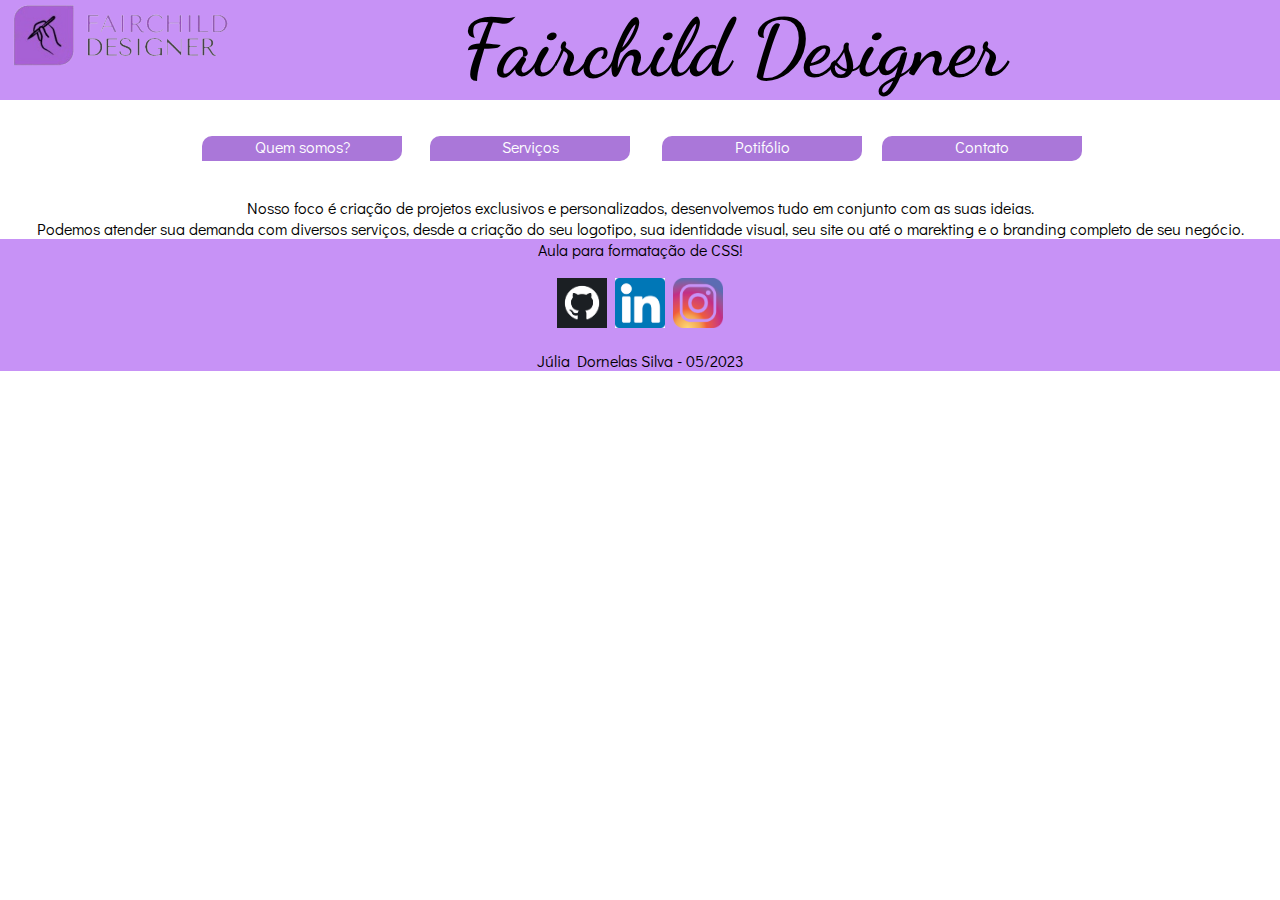
==== index.html @ 5fb00635 "Add files via upload" ====
<!DOCTYPE html>
<html lang="en">
  <head>
    <meta charset="UTF-8" />
    <title>Fairchild Designer</title>
    <link rel="stylesheet" href="Style.css" />
  </head>
  <body>
    <header>

      <div class="banner">
        <img class="titulo-principal" src="logo.png" alt="" width="250px" />
      </div>

      <div class="banner" id="banner">
        <h1 class="titulo-principal">Fairchild Designer</h1>
      </div>
    </header>
    <br>
    <br>
    <div> 
       <pre> <a href="#Quemsomos" class="buttonClass">Quem somos?</a>       <a href="#Serviços" class="buttonClass">Serviços</a>        <a href="#Portifolio" class="buttonClass">Potifólio</a>     <a href="#ctt" class="buttonClass">Contato</a></pre>
    </div>

    <br>
    <br>
    <div class="texto-principal">  
        <p>Nosso foco é criação de projetos exclusivos e personalizados,
        desenvolvemos tudo em conjunto com as suas ideias.
        <BR>
        Podemos atender sua demanda com diversos serviços, desde a criação do
seu logotipo, sua identidade visual, seu site ou até o marekting e o 
branding completo de seu negócio.</p>


    </div>
  
<!--
    <div class="OutrasPaginas">
      <a href=".html">Elenco da série</a>
    </div>
-->



<footer>
    <pre>Aula para formatação de CSS!</pre>
<br>
    <pre><a class="redes" href="https://github.com/Julia-Dornelas"><img src="github.png" alt="" width="50"></a>  <a class="redes" href="https://www.linkedin.com/in/j%C3%BAlia-dornelas-6a8aa9273"><img src="Linkedln.png" alt=""width="50"></a>  <a class="redes" href="https://instagram.com/julia_dornelas_?igshid=NTc4MTIwNjQ2YQ=="><img src="insta.png" alt="" width="50" ></a></pre>
    <br>
    <pre>Júlia Dornelas Silva - 05/2023</pre>
  </footer>

  </body>
</html>
---- Style.css ----
@import url('https://fonts.googleapis.com/css2?family=Dancing+Script&family=Didact+Gothic&family=Gaegu&display=swap');

/*
font-family: 'Dancing Script', cursive; 
font-family: 'Didact Gothic', sans-serif;
font-family: 'Gaegu', cursive;
*/

:root{
    --CorBanner: #C792F6;
    --CorPrincipal: #AA77D9;
    --CorSecundaria:#8E5DBC;
    --CorTerciaria:#E5AEFF;
    --CorExtra:#FFCBFF;
}
header{
    background-color: var(--CorBanner);
}
*{
    margin: 0;
    padding: 0;
}

footer{
    background-color: var(--CorBanner);
   
}

pre{
    text-align: center;
    font-family: 'Didact Gothic', sans-serif;
}
/*Classes*/

.banner{
      display: inline-block;
      background-color: var(--CorBanner);
}

.titulo-principal{
    font-family: 'Dancing Script', cursive;
    font-size: 80px;
    background-color: var(--CorBanner);
    margin-top: 0;
    border-bottom: 4px var(--CorBanner) solid;
    text-align: center;
}
.texto-principal{
     font-family: 'Didact Gothic', sans-serif;
     text-align: center;
}

.buttonClass {
    font-family: 'Didact Gothic', sans-serif;
    text-decoration: none;
    display: inline-block;
    width:200px;
    height:25px;
    border-width:1px;
    border-top-left-radius:10px;
    border-bottom-right-radius:10px;
    color:#fff;
    border-color:3px rgba(0, 0, 0, 0);
    background:var(--CorPrincipal);
  }

/*Id's*/

#banner{
    text-align: center;
    margin: auto;
    width: 75%;
}
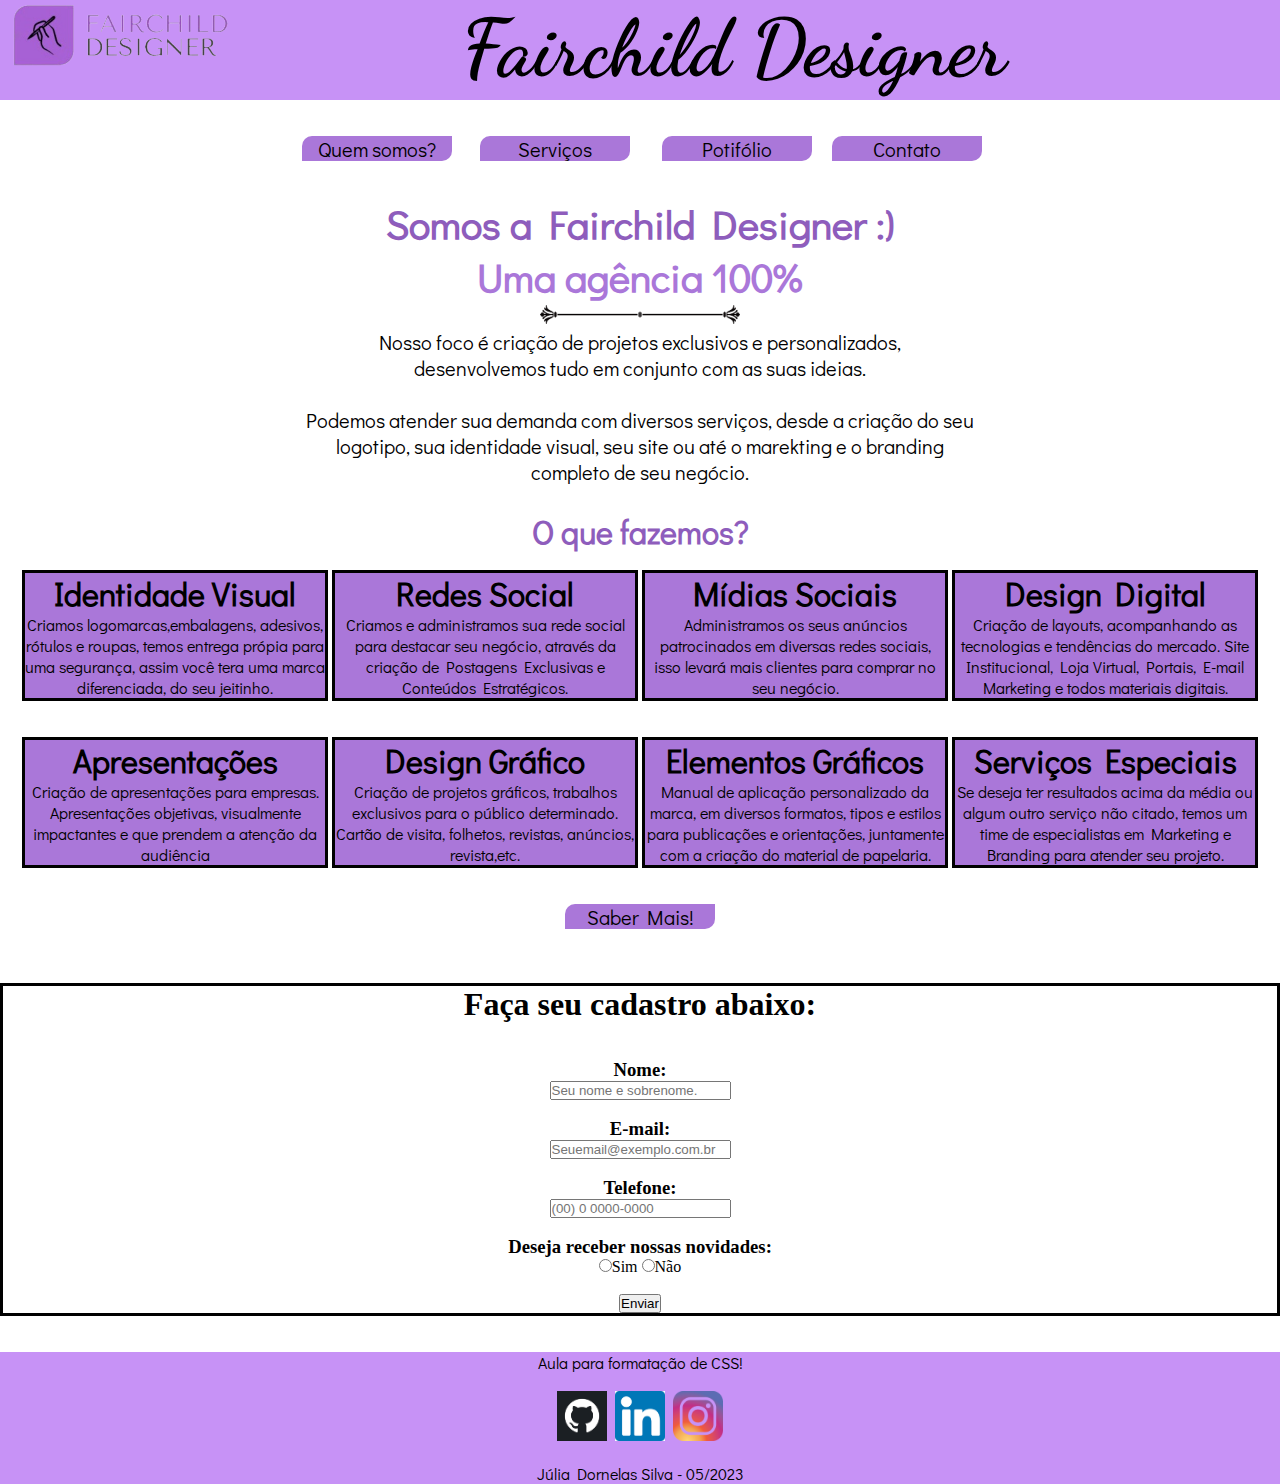
==== commit 73e364c8: "Add files via upload" ====
--- a/index.html
+++ b/index.html
@@ -1,55 +1,175 @@
 <!DOCTYPE html>
 <html lang="en">
-  <head>
-    <meta charset="UTF-8" />
-    <title>Fairchild Designer</title>
-    <link rel="stylesheet" href="Style.css" />
-  </head>
-  <body>
-    <header>
 
-      <div class="banner">
-        <img class="titulo-principal" src="logo.png" alt="" width="250px" />
-      </div>
+<head>
+  <meta charset="UTF-8" />
+  <title>Fairchild Designer</title>
+  <link rel="stylesheet" href="Style.css" />
+</head>
 
-      <div class="banner" id="banner">
-        <h1 class="titulo-principal">Fairchild Designer</h1>
-      </div>
-    </header>
-    <br>
-    <br>
-    <div> 
-       <pre> <a href="#Quemsomos" class="buttonClass">Quem somos?</a>       <a href="#Serviços" class="buttonClass">Serviços</a>        <a href="#Portifolio" class="buttonClass">Potifólio</a>     <a href="#ctt" class="buttonClass">Contato</a></pre>
+<body>
+  <header>
+
+    <div class="banner">
+      <img class="titulo-principal" src="logo.png" alt="" width="250px" />
     </div>
 
+    <div class="banner" id="banner">
+      <h1 class="titulo-principal">Fairchild Designer</h1>
+    </div>
+
+  </header>
+  <br>
+  <br>
+  <div>
+    <pre> <a href="#Quemsomos" class="buttonClass">Quem somos?</a>       <a href="#Serviços" class="buttonClass">Serviços</a>        <a href="#Portifolio" class="buttonClass">Potifólio</a>     <a href="#ctt" class="buttonClass">Contato</a></pre>
+  </div>
+
+  <br>
+  <br>
+  <div class="texto-principal">
+    <h1 class="h1sub">Somos a Fairchild Designer :)</h1>
+    <h1 class="h1subb">Uma agência 100%</h1>
+    <img class="linha" src="line.png" alt="" width="200px" height="">
     <br>
-    <br>
-    <div class="texto-principal">  
-        <p>Nosso foco é criação de projetos exclusivos e personalizados,
-        desenvolvemos tudo em conjunto com as suas ideias.
-        <BR>
-        Podemos atender sua demanda com diversos serviços, desde a criação do
-seu logotipo, sua identidade visual, seu site ou até o marekting e o 
-branding completo de seu negócio.</p>
+
+    <p>Nosso foco é criação de projetos exclusivos e personalizados,<br>
+      desenvolvemos tudo em conjunto com as suas ideias.</p>
+    <BR>
+    <p>Podemos atender sua demanda com diversos serviços, desde a criação do seu <br>
+      logotipo, sua identidade visual, seu site ou até o marekting e o branding<br>
+      completo de seu negócio.</p><br>
+  </div>
+
+<h1 class="subtitulo">O que fazemos?</h1><br>
+
+<Div class="Oque">
+<Div class="oquefazemos">
+<p>
+  <h1>Identidade Visual</h1>
+  Criamos logomarcas,embalagens, adesivos, rótulos e roupas, temos 
+  entrega própia para uma segurança, assim você tera uma marca
+  diferenciada, do seu jeitinho.
+</p>
+</Div>
+
+<div class="oquefazemos">
+<h1>Redes Social</h1>
+<p>Criamos e administramos sua rede social para destacar seu negócio, através da 
+  criação de Postagens Exclusivas e Conteúdos Estratégicos.</p>
+</div>
+
+<div class="oquefazemos"> 
+  <h1>Mídias Sociais</h1>
+  <p>Administramos os seus anúncios patrocinados em diversas redes sociais, 
+    isso levará mais clientes para comprar no seu negócio.</p>
+</div>
+
+<div class="oquefazemos">
+<h1>Design Digital</h1>
+<p>Criação de layouts, acompanhando as tecnologias
+   e tendências do mercado. Site Institucional, Loja Virtual, 
+   Portais, E-mail Marketing e todos materiais digitais.</p>
+</div>
+</Div><br><br>
+
+<div class="oque2">
+<div class="fazemos">
+<h1>Apresentações</h1>
+<p>Criação de apresentações para empresas. Apresentações
+   objetivas, visualmente impactantes e que prendem a 
+   atenção da audiência</p>
+</div>
+
+<div class="fazemos">
+  <h1>Design Gráfico</h1>
+<p> Criação de projetos gráficos, trabalhos exclusivos para o público determinado.
+   Cartão de visita, folhetos, revistas, anúncios, revista,etc.</p>
+</div>
+
+<div class="fazemos">
+<h1>Elementos Gráficos</h1>
+<p>Manual de aplicação personalizado da marca, em diversos formatos, tipos e 
+  estilos para publicações e orientações, juntamente com a criação do material 
+  de papelaria.</p>
+</div>
+
+<div class="fazemos">
+<h1>Serviços Especiais</h1>
+<p>Se deseja ter resultados acima da média ou algum outro serviço não 
+  citado, temos um time de especialistas em Marketing e Branding para atender
+  seu projeto.</p>
+</div>
+</div>
+
+<br><br>
+<div class="sabermais">
+<a class="buttonClass" href="https://wa.me/5534998268048">Saber Mais!</a>
+</div>
+<br><br><br>
+
+<form action="" name="formulario" method="get">
+<Div class="cadastro">
+
+  <h1>Faça seu cadastro abaixo:</h1><br><br>
+
+  <label for="nome"><h3>Nome:</h3></label>
+  <input
+    type="text"
+    name="nome"
+    id="nome"
+    placeholder="Seu nome e sobrenome."
+    required/>
+  <br><br>
+
+  <label for=""><h3>E-mail:</h3></label>
+  <input type="email" placeholder="Seuemail@exemplo.com.br" required />
+   <br><br>
+
+  <label for="Telefone"><h3>Telefone:</h3></label>
+  <input
+    type="tel"
+    name="telefone"
+    id="telefone"
+    placeholder="(00) 0 0000-0000"
+    required
+  />    <br><br>
+  <label for=""><h3>Deseja receber nossas novidades:</h3></label>
+    <input type="radio" name="Deseja receber nossas novidades:" id="Sim">Sim
+    <input type="radio" name="Deseja receber nossas novidades:" id="Não">Não
+    <br><br>
 
 
-    </div>
+  <button type="">Enviar</button>
+</form>
+
   
-<!--
+</Div>
+
+
+
+
+  <!--
     <div class="OutrasPaginas">
       <a href=".html">Elenco da série</a>
     </div>
 -->
 
 
-
-<footer>
+  <br>
+  <br>
+  <footer id="ctt">
     <pre>Aula para formatação de CSS!</pre>
-<br>
+    <br>
     <pre><a class="redes" href="https://github.com/Julia-Dornelas"><img src="github.png" alt="" width="50"></a>  <a class="redes" href="https://www.linkedin.com/in/j%C3%BAlia-dornelas-6a8aa9273"><img src="Linkedln.png" alt=""width="50"></a>  <a class="redes" href="https://instagram.com/julia_dornelas_?igshid=NTc4MTIwNjQ2YQ=="><img src="insta.png" alt="" width="50" ></a></pre>
     <br>
     <pre>Júlia Dornelas Silva - 05/2023</pre>
   </footer>
+  <!--Fontes: 
+  - https://.pngtree.com/so/linha
+  - https://www.maxcriativo.com/ 
+  - https://www.brunolaurino.com.br/#mfn-rev-slider
+  -->
+</body>
 
-  </body>
-</html>
+</html>--- a/Style.css
+++ b/Style.css
@@ -6,38 +6,65 @@
 font-family: 'Gaegu', cursive;
 */
 
-:root{
+:root {
     --CorBanner: #C792F6;
     --CorPrincipal: #AA77D9;
-    --CorSecundaria:#8E5DBC;
-    --CorTerciaria:#E5AEFF;
-    --CorExtra:#FFCBFF;
+    --CorSecundaria: #8E5DBC;
+    --CorTerciaria: #E5AEFF;
+    --CorExtra: #FFCBFF;
 }
-header{
+
+header {
     background-color: var(--CorBanner);
+
 }
-*{
+
+* {
     margin: 0;
     padding: 0;
 }
 
-footer{
-    background-color: var(--CorBanner);
-   
+hr {
+    color: var(--CorSecundaria);
+    text-align: center;
 }
 
-pre{
+
+footer {
+    background-color: var(--CorBanner);
+
+}
+
+pre {
     text-align: center;
     font-family: 'Didact Gothic', sans-serif;
 }
+
 /*Classes*/
 
-.banner{
-      display: inline-block;
-      background-color: var(--CorBanner);
+
+.h1sub {
+    font-family: 'Didact Gothic', sans-serif;
+    color: var(--CorSecundaria);
 }
 
-.titulo-principal{
+.h1subb {
+    font-family: 'Didact Gothic', sans-serif;
+    color: var(--CorPrincipal);
+}
+
+.subtitulo {
+    color: var(--CorSecundaria);
+    font-family: 'Didact Gothic', sans-serif;
+    text-align: center;
+}
+
+.banner {
+    display: inline-block;
+    background-color: var(--CorBanner);
+}
+
+.titulo-principal {
     font-family: 'Dancing Script', cursive;
     font-size: 80px;
     background-color: var(--CorBanner);
@@ -45,29 +72,68 @@
     border-bottom: 4px var(--CorBanner) solid;
     text-align: center;
 }
-.texto-principal{
-     font-family: 'Didact Gothic', sans-serif;
-     text-align: center;
+
+.texto-principal {
+    font-family: 'Didact Gothic', sans-serif;
+    text-align: center;
+    font-size: 20px;
 }
 
 .buttonClass {
     font-family: 'Didact Gothic', sans-serif;
     text-decoration: none;
     display: inline-block;
-    width:200px;
-    height:25px;
-    border-width:1px;
-    border-top-left-radius:10px;
-    border-bottom-right-radius:10px;
-    color:#fff;
-    border-color:3px rgba(0, 0, 0, 0);
-    background:var(--CorPrincipal);
-  }
+    font-size: 20px;
+    width: 150px;
+    height: 25px;
+    border-width: 1px;
+    color: black;
+    border-top-left-radius: 10px;
+    border-bottom-right-radius: 10px;
+    background: var(--CorPrincipal);
+    text-align: center;
+}
+.sabermais{
+    text-align: center;
+}
+.linha {
+    text-align: center;
+}
+.Oque{
+    text-align: center;
+}
+.oque2{
+    text-align: center;
+}
+.oquefazemos{
+    background-color: var(--CorPrincipal);
+    display: inline-block;
+    border:3px black solid;
+    font-family: 'Didact Gothic', sans-serif;
+    text-align: center;
+    width: 300px;
+    height: auto;
+}
+
+.fazemos{
+    background-color: var(--CorPrincipal);
+    display: inline-block;
+    border:3px black solid;
+    font-family: 'Didact Gothic', sans-serif;
+    text-align: center;
+    width: 300px;
+    height: auto;
+}
+
+.cadastro{
+    border: 3px black solid;
+    text-align: center;
+}
 
 /*Id's*/
 
-#banner{
+#banner {
     text-align: center;
     margin: auto;
     width: 75%;
-}
+}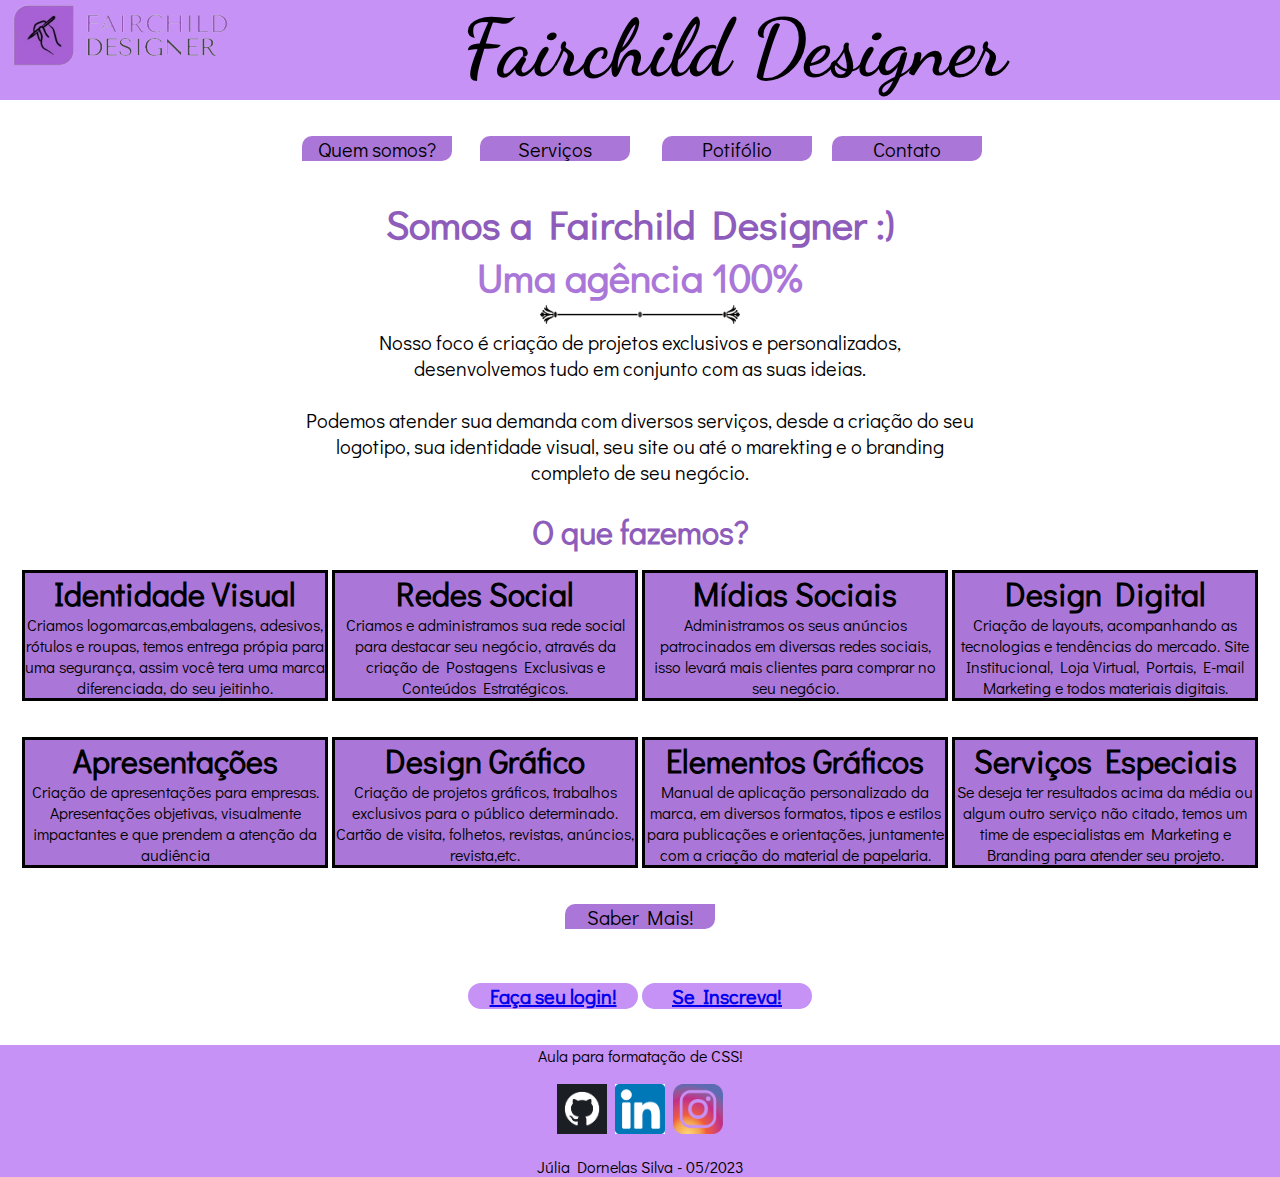
==== commit 4471d68f: "Add files via upload" ====
--- a/index.html
+++ b/index.html
@@ -41,120 +41,86 @@
       completo de seu negócio.</p><br>
   </div>
 
-<h1 class="subtitulo">O que fazemos?</h1><br>
+  <h1 class="subtitulo">O que fazemos?</h1><br>
 
-<Div class="Oque">
-<Div class="oquefazemos">
-<p>
-  <h1>Identidade Visual</h1>
-  Criamos logomarcas,embalagens, adesivos, rótulos e roupas, temos 
-  entrega própia para uma segurança, assim você tera uma marca
-  diferenciada, do seu jeitinho.
-</p>
-</Div>
+  <Div class="Oque">
+    <Div class="oquefazemos">
+      <p>
+      <h1>Identidade Visual</h1>
+      Criamos logomarcas,embalagens, adesivos, rótulos e roupas, temos
+      entrega própia para uma segurança, assim você tera uma marca
+      diferenciada, do seu jeitinho.
+      </p>
+    </Div>
 
-<div class="oquefazemos">
-<h1>Redes Social</h1>
-<p>Criamos e administramos sua rede social para destacar seu negócio, através da 
-  criação de Postagens Exclusivas e Conteúdos Estratégicos.</p>
-</div>
+    <div class="oquefazemos">
+      <h1>Redes Social</h1>
+      <p>Criamos e administramos sua rede social para destacar seu negócio, através da
+        criação de Postagens Exclusivas e Conteúdos Estratégicos.</p>
+    </div>
 
-<div class="oquefazemos"> 
-  <h1>Mídias Sociais</h1>
-  <p>Administramos os seus anúncios patrocinados em diversas redes sociais, 
-    isso levará mais clientes para comprar no seu negócio.</p>
-</div>
+    <div class="oquefazemos">
+      <h1>Mídias Sociais</h1>
+      <p>Administramos os seus anúncios patrocinados em diversas redes sociais,
+        isso levará mais clientes para comprar no seu negócio.</p>
+    </div>
 
-<div class="oquefazemos">
-<h1>Design Digital</h1>
-<p>Criação de layouts, acompanhando as tecnologias
-   e tendências do mercado. Site Institucional, Loja Virtual, 
-   Portais, E-mail Marketing e todos materiais digitais.</p>
-</div>
-</Div><br><br>
+    <div class="oquefazemos">
+      <h1>Design Digital</h1>
+      <p>Criação de layouts, acompanhando as tecnologias
+        e tendências do mercado. Site Institucional, Loja Virtual,
+        Portais, E-mail Marketing e todos materiais digitais.</p>
+    </div>
+  </Div><br><br>
 
-<div class="oque2">
-<div class="fazemos">
-<h1>Apresentações</h1>
-<p>Criação de apresentações para empresas. Apresentações
-   objetivas, visualmente impactantes e que prendem a 
-   atenção da audiência</p>
-</div>
+  <div class="oque2">
+    <div class="fazemos">
+      <h1>Apresentações</h1>
+      <p>Criação de apresentações para empresas. Apresentações
+        objetivas, visualmente impactantes e que prendem a
+        atenção da audiência</p>
+    </div>
 
-<div class="fazemos">
-  <h1>Design Gráfico</h1>
-<p> Criação de projetos gráficos, trabalhos exclusivos para o público determinado.
-   Cartão de visita, folhetos, revistas, anúncios, revista,etc.</p>
-</div>
+    <div class="fazemos">
+      <h1>Design Gráfico</h1>
+      <p> Criação de projetos gráficos, trabalhos exclusivos para o público determinado.
+        Cartão de visita, folhetos, revistas, anúncios, revista,etc.</p>
+    </div>
 
-<div class="fazemos">
-<h1>Elementos Gráficos</h1>
-<p>Manual de aplicação personalizado da marca, em diversos formatos, tipos e 
-  estilos para publicações e orientações, juntamente com a criação do material 
-  de papelaria.</p>
-</div>
+    <div class="fazemos">
+      <h1>Elementos Gráficos</h1>
+      <p>Manual de aplicação personalizado da marca, em diversos formatos, tipos e
+        estilos para publicações e orientações, juntamente com a criação do material
+        de papelaria.</p>
+    </div>
 
-<div class="fazemos">
-<h1>Serviços Especiais</h1>
-<p>Se deseja ter resultados acima da média ou algum outro serviço não 
-  citado, temos um time de especialistas em Marketing e Branding para atender
-  seu projeto.</p>
-</div>
-</div>
+    <div class="fazemos">
+      <h1>Serviços Especiais</h1>
+      <p>Se deseja ter resultados acima da média ou algum outro serviço não
+        citado, temos um time de especialistas em Marketing e Branding para atender
+        seu projeto.</p>
+    </div>
+  </div>
 
-<br><br>
-<div class="sabermais">
-<a class="buttonClass" href="https://wa.me/5534998268048">Saber Mais!</a>
-</div>
-<br><br><br>
-
-<form action="" name="formulario" method="get">
-<Div class="cadastro">
-
-  <h1>Faça seu cadastro abaixo:</h1><br><br>
-
-  <label for="nome"><h3>Nome:</h3></label>
-  <input
-    type="text"
-    name="nome"
-    id="nome"
-    placeholder="Seu nome e sobrenome."
-    required/>
   <br><br>
-
-  <label for=""><h3>E-mail:</h3></label>
-  <input type="email" placeholder="Seuemail@exemplo.com.br" required />
-   <br><br>
-
-  <label for="Telefone"><h3>Telefone:</h3></label>
-  <input
-    type="tel"
-    name="telefone"
-    id="telefone"
-    placeholder="(00) 0 0000-0000"
-    required
-  />    <br><br>
-  <label for=""><h3>Deseja receber nossas novidades:</h3></label>
-    <input type="radio" name="Deseja receber nossas novidades:" id="Sim">Sim
-    <input type="radio" name="Deseja receber nossas novidades:" id="Não">Não
-    <br><br>
+  <div class="sabermais">
+    <a class="buttonClass" href="https://wa.me/5534998268048">Saber Mais!</a>
+  </div>
+  <br><br><br>
 
 
-  <button type="">Enviar</button>
-</form>
+  </Div>
 
-  
+<Div class="cadastros">
+  <div class="logins">
+    <a href="./login.html"><h1>Faça seu login!</h1></a>
+
+  </div>
+
+  <div class="logins">
+    <a href="./cadastro.html"><h1>Se Inscreva!</h1></a>
+  </div>
 </Div>
-
-
-
-
-  <!--
-    <div class="OutrasPaginas">
-      <a href=".html">Elenco da série</a>
-    </div>
--->
-
 
   <br>
   <br>
@@ -165,6 +131,7 @@
     <br>
     <pre>Júlia Dornelas Silva - 05/2023</pre>
   </footer>
+
   <!--Fontes: 
   - https://.pngtree.com/so/linha
   - https://www.maxcriativo.com/ 
@@ -172,4 +139,9 @@
   -->
 </body>
 
-</html>+</html>
+<!--
+    <div class="OutrasPaginas">
+      <a href=".html">Elenco da série</a>
+    </div>
+-->--- a/Style.css
+++ b/Style.css
@@ -41,7 +41,54 @@
 }
 
 /*Classes*/
-
+.loginn {
+    background-color: var(--CorBanner);
+
+}
+
+.logins {
+    font-family: 'Didact Gothic', sans-serif;
+    text-decoration: none;
+    background-color: var(--CorBanner);
+
+    display: inline-block;
+    width: 170px;
+    font-size: 10px;
+    border-radius: 20px;
+    text-align: center;
+}
+
+.cadastros {
+    text-align: center;
+    text-decoration: none;
+}
+
+.cadastro {
+    width: 100vw;
+    height: 100vh;
+    display: flex;
+    flex-direction: row;
+    justify-content: center;
+    align-items: center;
+    border: 3px black solid;
+}
+
+.titulo-login {
+    background-color: var(--CorPrincipal);
+    margin: auto;
+    border-radius: 15px;
+    width: 300px;
+    text-align: center;
+}
+
+.lc{
+    width: 100vw;
+    height: 100vh;
+    display: flex;
+    flex-direction: row;
+    justify-content: center;
+    align-items: center;
+}
 
 .h1sub {
     font-family: 'Didact Gothic', sans-serif;
@@ -93,39 +140,44 @@
     background: var(--CorPrincipal);
     text-align: center;
 }
-.sabermais{
-    text-align: center;
-}
+
+.sabermais {
+    text-align: center;
+}
+
 .linha {
     text-align: center;
 }
-.Oque{
-    text-align: center;
-}
-.oque2{
-    text-align: center;
-}
-.oquefazemos{
+
+.Oque {
+    text-align: center;
+}
+
+.oque2 {
+    text-align: center;
+}
+
+.oquefazemos {
     background-color: var(--CorPrincipal);
     display: inline-block;
-    border:3px black solid;
+    border: 3px black solid;
     font-family: 'Didact Gothic', sans-serif;
     text-align: center;
     width: 300px;
     height: auto;
 }
 
-.fazemos{
+.fazemos {
     background-color: var(--CorPrincipal);
     display: inline-block;
-    border:3px black solid;
+    border: 3px black solid;
     font-family: 'Didact Gothic', sans-serif;
     text-align: center;
     width: 300px;
     height: auto;
 }
 
-.cadastro{
+.cadastro {
     border: 3px black solid;
     text-align: center;
 }
@@ -136,4 +188,15 @@
     text-align: center;
     margin: auto;
     width: 75%;
+}
+
+#login {
+    border: 3px black solid;
+    height: 250px;
+    width: 320px;
+    text-align: center;
+    display: inline-block;
+    flex-direction: row;
+    justify-content: center;
+    align-items: center;
 }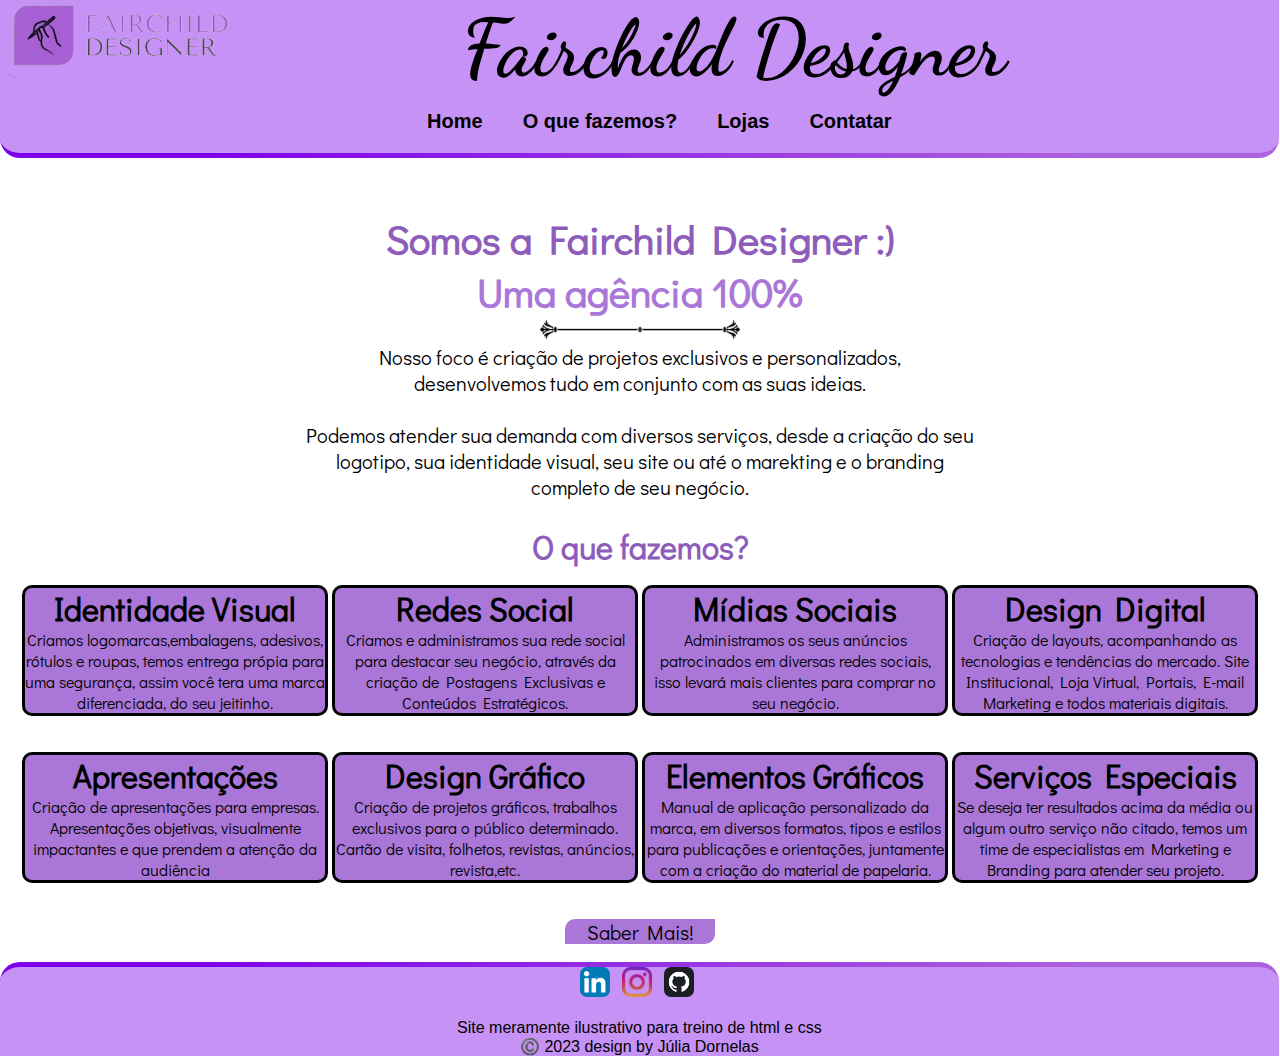
==== commit 64c6e39d: "Add files via upload" ====
--- a/index.html
+++ b/index.html
@@ -3,28 +3,33 @@
 
 <head>
   <meta charset="UTF-8" />
-  <title>Fairchild Designer</title>
+  <title>Fairchild Designer</title> 
   <link rel="stylesheet" href="Style.css" />
 </head>
 
 <body>
-  <header>
 
-    <div class="banner">
-      <img class="titulo-principal" src="logo.png" alt="" width="250px" />
+  <header class="banner">
+
+<div class="banner">
+      <img class="titulo-principal" src= "img/logo.png" alt="" width="250px" />
     </div>
 
     <div class="banner" id="banner">
       <h1 class="titulo-principal">Fairchild Designer</h1>
     </div>
+    <div class="header-menu menu">
+      <ul>
+      <li><a href="./index.html">Home</a></li>
+        <li><a href="#">O que fazemos?</a></li>
+        <li><a href="#">Lojas</a></li>
+        <li><a href="./contatar.html">Contatar</a></li>
+      </ul>
+    </div>
+  </header>
 
-  </header>
   <br>
   <br>
-  <div>
-    <pre> <a href="#Quemsomos" class="buttonClass">Quem somos?</a>       <a href="#Serviços" class="buttonClass">Serviços</a>        <a href="#Portifolio" class="buttonClass">Potifólio</a>     <a href="#ctt" class="buttonClass">Contato</a></pre>
-  </div>
-
   <br>
   <br>
   <div class="texto-principal">
@@ -104,32 +109,19 @@
 
   <br><br>
   <div class="sabermais">
-    <a class="buttonClass" href="https://wa.me/5534998268048">Saber Mais!</a>
+    <a class="buttonClass" href="https://wa.me/5534999232850">Saber Mais!</a>
   </div>
-  <br><br><br>
+  <br>
+  </Div>
 
 
-  </Div>
+    <footer>
+      <pre class="ctt"> <a href="#"><img class="redes git"  src="img/linkedin.png" alt="" width="30px"></a>   <a href="#"><img class="redes"  src="img/instagram.png" alt="" width="30px"> </a> <a href="#"> <img class="redes git" src="img/github.png" alt="" width="30px"> </a> </pre>
+      <br/>
 
-<Div class="cadastros">
-  <div class="logins">
-    <a href="./login.html"><h1>Faça seu login!</h1></a>
+      <p>Site meramente ilustrativo para treino de html e css  <br>©️ 2023 design by Júlia Dornelas</p>
 
-  </div>
-
-  <div class="logins">
-    <a href="./cadastro.html"><h1>Se Inscreva!</h1></a>
-  </div>
-</Div>
-
-  <br>
-  <br>
-  <footer id="ctt">
-    <pre>Aula para formatação de CSS!</pre>
-    <br>
-    <pre><a class="redes" href="https://github.com/Julia-Dornelas"><img src="github.png" alt="" width="50"></a>  <a class="redes" href="https://www.linkedin.com/in/j%C3%BAlia-dornelas-6a8aa9273"><img src="Linkedln.png" alt=""width="50"></a>  <a class="redes" href="https://instagram.com/julia_dornelas_?igshid=NTc4MTIwNjQ2YQ=="><img src="insta.png" alt="" width="50" ></a></pre>
-    <br>
-    <pre>Júlia Dornelas Silva - 05/2023</pre>
+    </footer>
   </footer>
 
   <!--Fontes: 
--- a/Style.css
+++ b/Style.css
@@ -15,13 +15,56 @@
 }
 
 header {
-    background-color: var(--CorBanner);
-
-}
+  padding-bottom: 20px;
+  width: 99.9%;
+  display: inline-block;
+  border-bottom: 5px solid transparent;
+  background: linear-gradient(var(--corBanner), var(--corBanner))padding-box, linear-gradient(to right, #ff30c0, #30ffff)border-box;
+}
+
 
 * {
-    margin: 0;
-    padding: 0;
+  margin: 0;
+  padding: 0;
+}
+
+li {
+  margin-left: 40px;
+  font-size: 20px;
+  text-decoration: none;
+  font-family: "Sora", sans-serif;
+}
+
+ul{
+  display: flex;
+  justify-content: center;
+  margin-top: 10px;
+  
+}
+
+ul li {
+  list-style-type: none;
+  color: rgb(0, 0, 0);
+  display: inline-block;
+  transition: 0.1s;
+  font-weight: bold;
+}
+
+ul Li:hover {
+
+  cursor: pointer;
+  letter-spacing: 0.9px;
+  background: linear-gradient(90deg, #61308f 20%, #9948ab 100%);
+  -webkit-background-clip: text;
+  -webkit-text-fill-color: transparent;
+  scale: 1.2;
+
+}
+
+a {
+  text-decoration: none;
+  color: inherit;
+  color: black solid;
 }
 
 hr {
@@ -107,8 +150,11 @@
 }
 
 .banner {
-    display: inline-block;
-    background-color: var(--CorBanner);
+    border-bottom-left-radius: 20px ;
+border-bottom-right-radius: 20px ;
+    display: inline-block;
+    background: linear-gradient(var(--CorBanner), var(--CorBanner))padding-box, linear-gradient(to right, #7e00ec 15%, #ac61de 85%)border-box;
+
 }
 
 .titulo-principal {
@@ -125,7 +171,9 @@
     text-align: center;
     font-size: 20px;
 }
-
+.git{
+    border-radius: 7px;
+}
 .buttonClass {
     font-family: 'Didact Gothic', sans-serif;
     text-decoration: none;
@@ -165,8 +213,13 @@
     text-align: center;
     width: 300px;
     height: auto;
-}
-
+    border-radius: 10px;
+}
+.oquefazemos:hover{
+    scale: 1.2;
+    transition: 0.5s;
+    background-color: #c59be9;
+}
 .fazemos {
     background-color: var(--CorPrincipal);
     display: inline-block;
@@ -175,8 +228,14 @@
     text-align: center;
     width: 300px;
     height: auto;
-}
-
+    border-radius: 10px;
+}
+
+.fazemos:hover{
+    scale: 1.2;
+    transition: 0.5s;
+    background-color: #c59be9;
+}
 .cadastro {
     border: 3px black solid;
     text-align: center;
@@ -199,4 +258,44 @@
     flex-direction: row;
     justify-content: center;
     align-items: center;
-}+}
+
+footer {
+    font-family: "Sora", sans-serif;
+    text-align: center;
+    width: 99.9%;
+    display: inline-block;
+    border-top: 5px solid transparent;
+border-top-left-radius: 20px ;
+border-top-right-radius: 20px ;
+    background: linear-gradient(var(--CorBanner), var(--CorBanner))padding-box, linear-gradient(to right, #7e00ec 15%, #ac61de 85%)border-box;
+  }
+  
+  pre {
+    text-align: center;
+  }
+  
+  /*CLASSES*/  
+  .banner {
+    display: inline-block;
+  }
+  
+  .header-menu {
+    text-align: center;
+  }
+  
+  .menu {
+    display: flex;
+    justify-content: center;
+  }
+  
+  .logostarcourt {
+    text-align: center;
+    margin-top: 20px;
+    margin-bottom: 20px;
+  }
+  
+  .redes:hover{
+    scale: 1.2;
+  }
+  
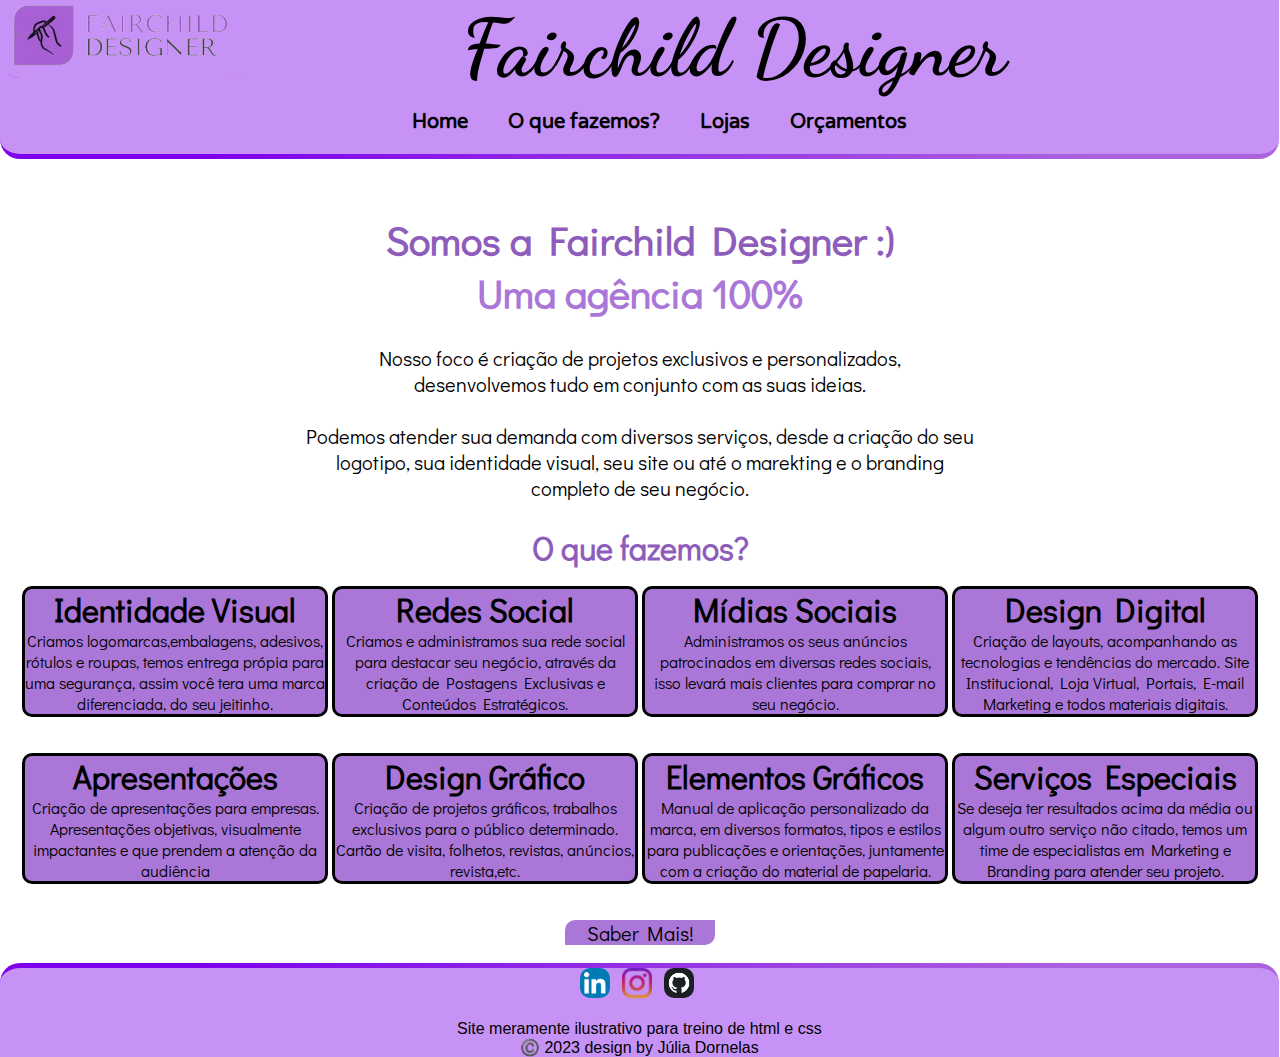
==== commit 6a2795a2: "Add files via upload" ====
--- a/index.html
+++ b/index.html
@@ -5,6 +5,7 @@
   <meta charset="UTF-8" />
   <title>Fairchild Designer</title> 
   <link rel="stylesheet" href="Style.css" />
+  <link rel="stylesheet" href="Geral.css" />
 </head>
 
 <body>
@@ -14,7 +15,7 @@
 <div class="banner">
       <img class="titulo-principal" src= "img/logo.png" alt="" width="250px" />
     </div>
-
+ 
     <div class="banner" id="banner">
       <h1 class="titulo-principal">Fairchild Designer</h1>
     </div>
@@ -23,7 +24,7 @@
       <li><a href="./index.html">Home</a></li>
         <li><a href="#">O que fazemos?</a></li>
         <li><a href="#">Lojas</a></li>
-        <li><a href="./contatar.html">Contatar</a></li>
+        <li><a href="./orcamento.html">Orçamentos</a></li>
       </ul>
     </div>
   </header>
--- a/Style.css
+++ b/Style.css
@@ -14,124 +14,11 @@
     --CorExtra: #FFCBFF;
 }
 
-header {
-  padding-bottom: 20px;
-  width: 99.9%;
-  display: inline-block;
-  border-bottom: 5px solid transparent;
-  background: linear-gradient(var(--corBanner), var(--corBanner))padding-box, linear-gradient(to right, #ff30c0, #30ffff)border-box;
-}
 
 
-* {
-  margin: 0;
-  padding: 0;
-}
-
-li {
-  margin-left: 40px;
-  font-size: 20px;
-  text-decoration: none;
-  font-family: "Sora", sans-serif;
-}
-
-ul{
-  display: flex;
-  justify-content: center;
-  margin-top: 10px;
-  
-}
-
-ul li {
-  list-style-type: none;
-  color: rgb(0, 0, 0);
-  display: inline-block;
-  transition: 0.1s;
-  font-weight: bold;
-}
-
-ul Li:hover {
-
-  cursor: pointer;
-  letter-spacing: 0.9px;
-  background: linear-gradient(90deg, #61308f 20%, #9948ab 100%);
-  -webkit-background-clip: text;
-  -webkit-text-fill-color: transparent;
-  scale: 1.2;
-
-}
-
-a {
-  text-decoration: none;
-  color: inherit;
-  color: black solid;
-}
-
-hr {
-    color: var(--CorSecundaria);
-    text-align: center;
-}
-
-
-footer {
-    background-color: var(--CorBanner);
-
-}
-
-pre {
-    text-align: center;
-    font-family: 'Didact Gothic', sans-serif;
-}
 
 /*Classes*/
-.loginn {
-    background-color: var(--CorBanner);
 
-}
-
-.logins {
-    font-family: 'Didact Gothic', sans-serif;
-    text-decoration: none;
-    background-color: var(--CorBanner);
-
-    display: inline-block;
-    width: 170px;
-    font-size: 10px;
-    border-radius: 20px;
-    text-align: center;
-}
-
-.cadastros {
-    text-align: center;
-    text-decoration: none;
-}
-
-.cadastro {
-    width: 100vw;
-    height: 100vh;
-    display: flex;
-    flex-direction: row;
-    justify-content: center;
-    align-items: center;
-    border: 3px black solid;
-}
-
-.titulo-login {
-    background-color: var(--CorPrincipal);
-    margin: auto;
-    border-radius: 15px;
-    width: 300px;
-    text-align: center;
-}
-
-.lc{
-    width: 100vw;
-    height: 100vh;
-    display: flex;
-    flex-direction: row;
-    justify-content: center;
-    align-items: center;
-}
 
 .h1sub {
     font-family: 'Didact Gothic', sans-serif;
@@ -149,31 +36,13 @@
     text-align: center;
 }
 
-.banner {
-    border-bottom-left-radius: 20px ;
-border-bottom-right-radius: 20px ;
-    display: inline-block;
-    background: linear-gradient(var(--CorBanner), var(--CorBanner))padding-box, linear-gradient(to right, #7e00ec 15%, #ac61de 85%)border-box;
-
-}
-
-.titulo-principal {
-    font-family: 'Dancing Script', cursive;
-    font-size: 80px;
-    background-color: var(--CorBanner);
-    margin-top: 0;
-    border-bottom: 4px var(--CorBanner) solid;
-    text-align: center;
-}
 
 .texto-principal {
     font-family: 'Didact Gothic', sans-serif;
     text-align: center;
     font-size: 20px;
 }
-.git{
-    border-radius: 7px;
-}
+
 .buttonClass {
     font-family: 'Didact Gothic', sans-serif;
     text-decoration: none;
@@ -227,6 +96,7 @@
     font-family: 'Didact Gothic', sans-serif;
     text-align: center;
     width: 300px;
+
     height: auto;
     border-radius: 10px;
 }
@@ -236,10 +106,7 @@
     transition: 0.5s;
     background-color: #c59be9;
 }
-.cadastro {
-    border: 3px black solid;
-    text-align: center;
-}
+
 
 /*Id's*/
 
@@ -249,53 +116,4 @@
     width: 75%;
 }
 
-#login {
-    border: 3px black solid;
-    height: 250px;
-    width: 320px;
-    text-align: center;
-    display: inline-block;
-    flex-direction: row;
-    justify-content: center;
-    align-items: center;
-}
 
-footer {
-    font-family: "Sora", sans-serif;
-    text-align: center;
-    width: 99.9%;
-    display: inline-block;
-    border-top: 5px solid transparent;
-border-top-left-radius: 20px ;
-border-top-right-radius: 20px ;
-    background: linear-gradient(var(--CorBanner), var(--CorBanner))padding-box, linear-gradient(to right, #7e00ec 15%, #ac61de 85%)border-box;
-  }
-  
-  pre {
-    text-align: center;
-  }
-  
-  /*CLASSES*/  
-  .banner {
-    display: inline-block;
-  }
-  
-  .header-menu {
-    text-align: center;
-  }
-  
-  .menu {
-    display: flex;
-    justify-content: center;
-  }
-  
-  .logostarcourt {
-    text-align: center;
-    margin-top: 20px;
-    margin-bottom: 20px;
-  }
-  
-  .redes:hover{
-    scale: 1.2;
-  }
-  
--- a/Geral.css
+++ b/Geral.css
@@ -0,0 +1,137 @@
+@import url('https://fonts.googleapis.com/css2?family=Dancing+Script&family=Didact+Gothic&family=Gaegu&display=swap');
+@import url('https://fonts.googleapis.com/css2?family=Varela+Round&display=swap');
+/*
+font-family: 'Dancing Script', cursive; 
+font-family: 'Didact Gothic', sans-serif;
+font-family: 'Gaegu', cursive;
+font-family: 'Varela Round', sans-serif;
+*/
+
+:root {
+    --CorBanner: #C792F6;
+    --CorPrincipal: #AA77D9;
+    --CorSecundaria: #8E5DBC;
+    --CorTerciaria: #E5AEFF;
+    --CorExtra: #FFCBFF;
+}
+
+
+
+header {
+    font-family: 'Dancing Script', cursive;
+    padding-bottom: 20px;
+    width: 99.9%;
+    display: inline-block;
+    border-bottom: 5px solid transparent;
+    background: linear-gradient(var(--corBanner), var(--corBanner))padding-box, linear-gradient(to right, #ff30c0, #30ffff)border-box;
+}
+
+* {
+    margin: 0;
+    padding: 0;
+}
+
+li {
+    margin-left: 40px;
+    font-size: 20px;
+    text-decoration: none;
+    font-family: 'Varela Round', sans-serif;
+}
+
+ul {
+    display: flex;
+    justify-content: center;
+    margin-top: 10px;
+
+}
+
+ul li {
+    list-style-type: none;
+    color: rgb(0, 0, 0);
+    display: inline-block;
+    transition: 0.1s;
+    font-weight: bold;
+}
+
+ul Li:hover {
+
+    cursor: pointer;
+    letter-spacing: 0.9px;
+    background: linear-gradient(90deg, #61308f 20%, #9948ab 100%);
+    -webkit-background-clip: text;
+    -webkit-text-fill-color: transparent;
+    scale: 1.2;
+
+}
+
+a {
+    text-decoration: none;
+    color: inherit;
+    color: black solid;
+}
+
+pre {
+    text-align: center;
+    font-family: 'Didact Gothic', sans-serif;
+}
+
+footer {
+    font-family: "Sora", sans-serif;
+    text-align: center;
+    width: 99.9%;
+    display: inline-block;
+    border-top: 5px solid transparent;
+    border-top-left-radius: 20px;
+    border-top-right-radius: 20px;
+    background: linear-gradient(var(--CorBanner), var(--CorBanner))padding-box, linear-gradient(to right, #7e00ec 15%, #ac61de 85%)border-box;
+}
+
+/*CLASSES*/
+
+.titulo-principal {
+    font-family: 'Dancing Script', cursive;
+    font-size: 80px;
+    background-color: var(--CorBanner);
+    margin-top: 0;
+    border-bottom: 4px var(--CorBanner) solid;
+    text-align: center;
+}
+
+.banner {
+    border-bottom-left-radius: 20px;
+    border-bottom-right-radius: 20px;
+    display: inline-block;
+    background: linear-gradient(var(--CorBanner), var(--CorBanner))padding-box, linear-gradient(to right, #7e00ec 15%, #ac61de 85%)border-box;
+
+}
+
+.header-menu {
+    text-align: center;
+}
+
+.menu {
+    display: flex;
+    justify-content: center;
+}
+
+.logostarcourt {
+    text-align: center;
+    margin-top: 20px;
+    margin-bottom: 20px;
+}
+
+.redes:hover {
+    scale: 1.2;
+}
+
+.git{
+    border-radius: 10px;
+}
+
+/*ID's*/
+
+#banner {
+    text-align: center;
+    margin: auto;
+    width: 75%;
+}